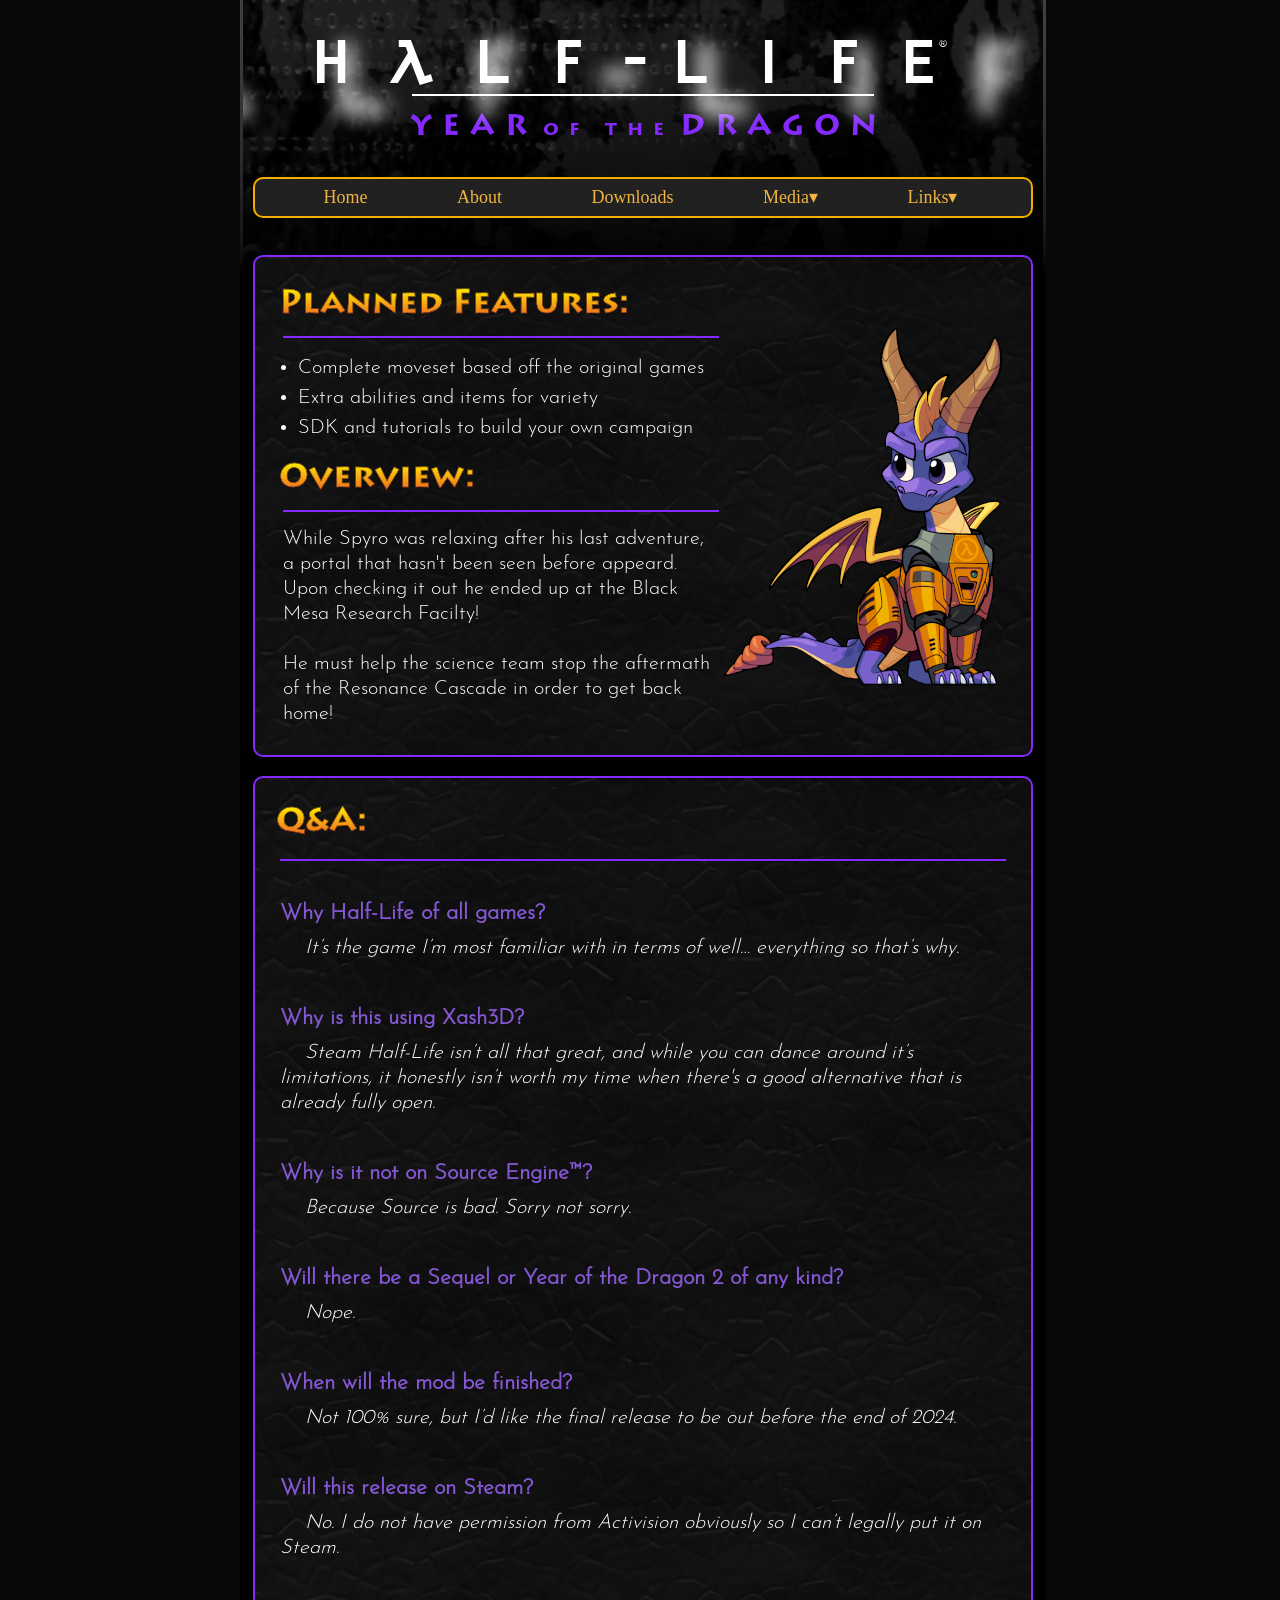
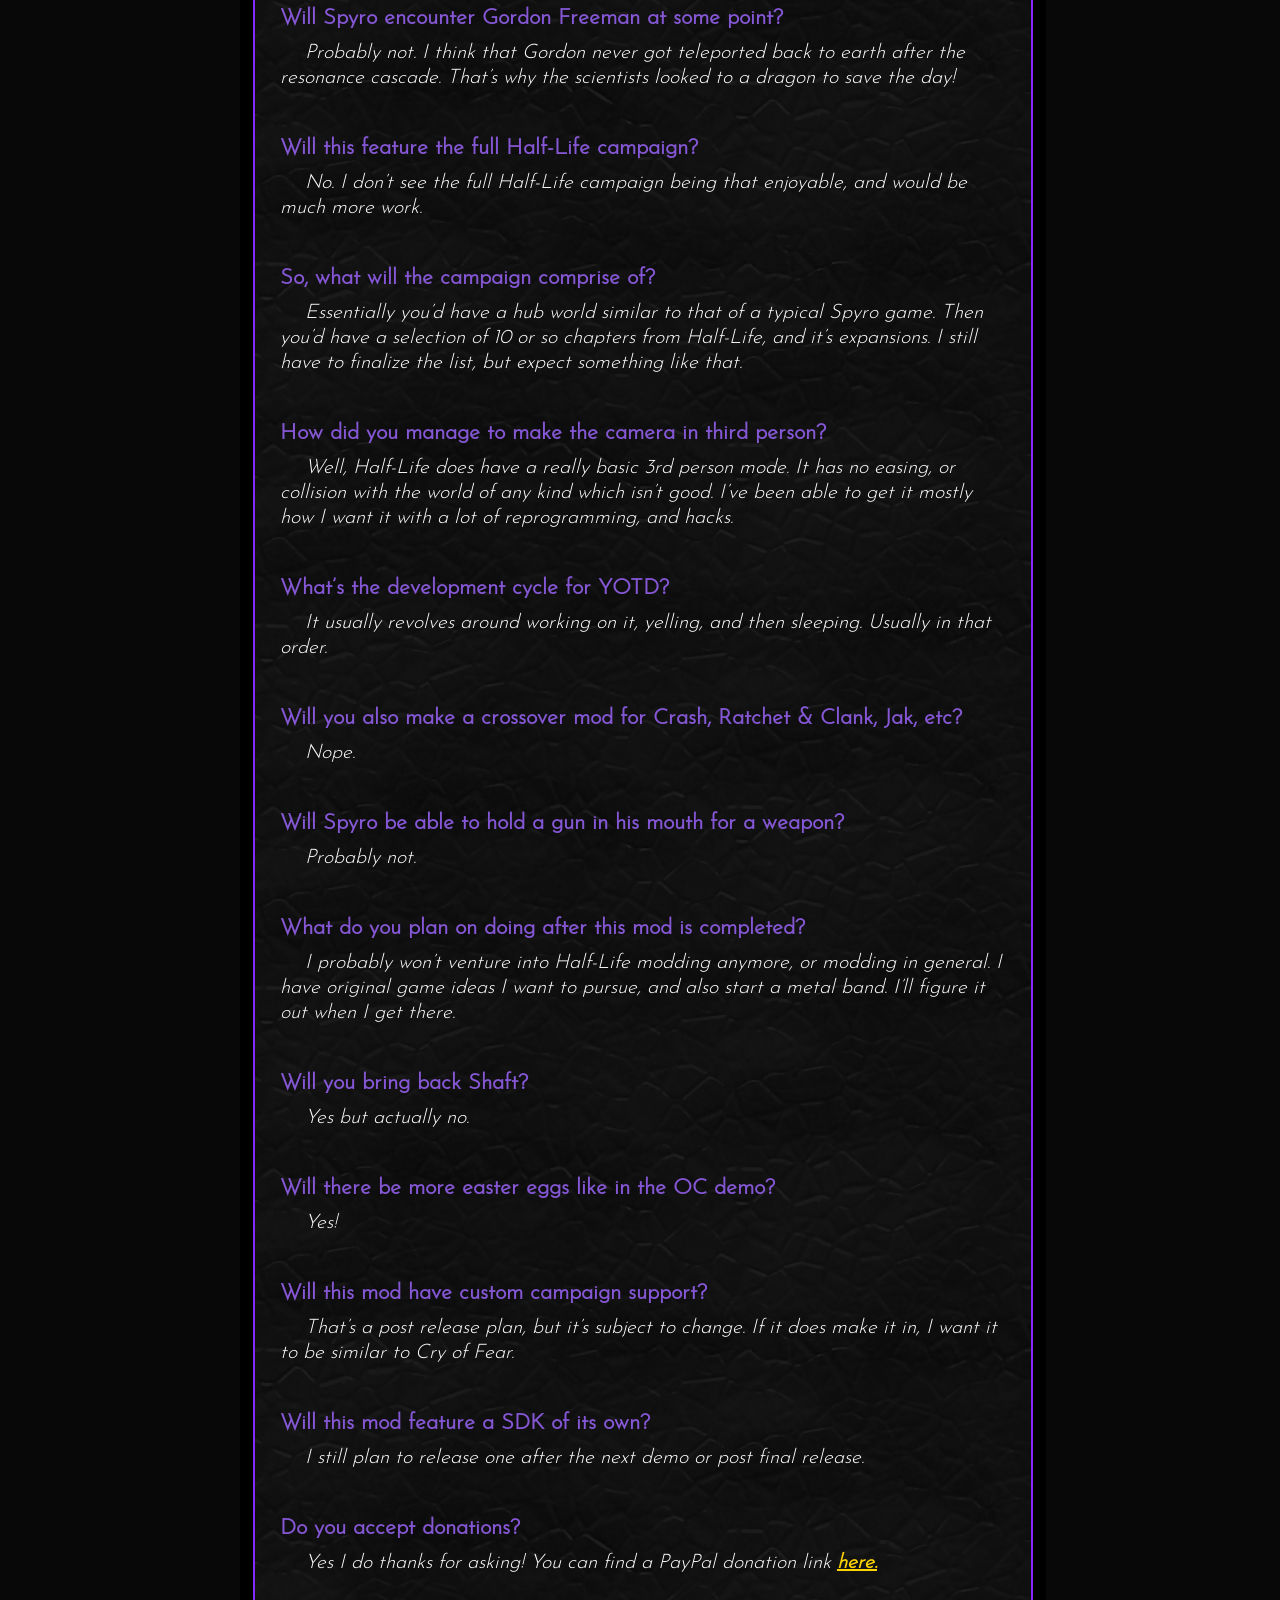
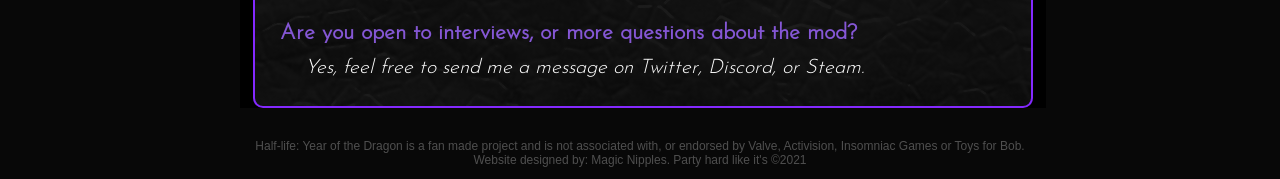
==== about.html @ 9bfd7ac0 "Initial commit of website." ====
<!--
	I made a website for this mod!
	Website mostly created by: Magic Nipples
	
	Some of the base is from the Shaft website
	designed by: https://jaycie.erysdren.me/
	
	I don't care if you look at this source code
	or not. Thanks!
	
	https://twitter.com/Magic_Nipples
-->
<html>
	<head>
		<title>Half-Life: Year of the Dragon</title>
		<meta property="og:type" 		content="website">
		<meta property="og:url" 		content="https://hlyotd.com/">
		<meta property="og:title" 		content="Half-Life: Year of the Dragon">
		<meta property="og:description" content="A crossover mod that brings the world of Spyro the Dragon to Half-Life!">
		<meta name="description" 		content="A crossover mod that brings the world of Spyro the Dragon to Half-Life!">
		<meta property="og:image" 		content="https://hlyotd.com/media/thumbnail_1.png">
		<link rel="shortcut icon" type="image/png" href="media/favicon.png"/>
		<link rel="stylesheet" type="text/css" href="css/yotd.css">
	</head>
	
	<body>
		<div class="container-background">
			<div class="container">
				<div class="animmove">
					<div class="animflash">
						<h1>HALF-LIFE</h1>
					</div>
					<div class="animmove-blur">
						<div class="container-blur">
							<h1-blur>HALF-LIFE</h1-blur>
						</div>
					</div>
				</div>
				
				<hr style="width:460px; margin-top:-35px">
				
				<div class="animflash">
					<div class="container-margin">
						<yotd-large>YEAR</yotd-large> <yotd-small>of the</yotd-small> <yotd-large>DRAGON</yotd-large>
					</div>
				</div>
			</div>
			
			<br>
			
			<!--===============-->
			<!--Navigation Menu-->
			<!--===============-->
			<div class="window-column">
				<ul class="navbar">
					<li><a href="/">Home</a></li>
					<li><a href="about">About</a></li>
					<li><a href="downloads">Downloads</a></li>
					<li><a>Media&#9662;</a>
						<ul class="dropdown">
							<li style="padding-right:0px;"><a href="/media#2021">2021</a></li>
							<li style="padding-right:0px;"><a href="/media#2020">2020</a></li>
							<li style="padding-right:0px;"><a href="/media#2019">2019</a></li>
							<li style="padding-right:0px;"><a href="/media#2017-2018">2017-18</a></li>
							<li style="padding-right:0px;"><a href="/media#tidbits">Tidbits</a></li>
						</ul>
					</li>
					<li><a>Links&#9662;</a>
						<ul class="dropdown">
							<li style="padding-right:0px;"><a href="https://www.moddb.com/mods/year-of-the-dragon" target="_blank" >ModDB</a></li>
							<li style="padding-right:0px;"><a href="https://discordapp.com/invite/RfzyAj7" target="_blank" >Discord</a></li>
							<li style="padding-right:0px;"><a href="https://twitter.com/Magic_Nipples" target="_blank" >Twitter</a></li>
							<li style="padding-right:0px;"><a href="https://www.paypal.me/magicnipples" target="_blank" >Donate</a></li>
						</ul>
					</li>
				</ul>
				<br>
			</div>
		
			<!--===============-->
			<!--Main Body-->
			<!--===============-->
			<div class="window">
				<table class="table-align-left">
					<tr>
						<th>
							<!--<img src="media/home/planned-features.png" style="border: 0; margin-bottom:-10px; margin-top:10px">-->
							<h1-body-header>Planned Features:</h1-body-header>
							<hr style="margin-bottom:15px; margin-top:10px; border: 1px solid #8429ff;">
							
							<ul class="light">
								<li class="light">Complete moveset based off the original games </li>
								<li class="light">Extra abilities and items for variety</li>
								<li class="light">SDK and tutorials to build your own campaign</li>
							</ul>
							
							<h1-body-header>Overview:</h1-body-header>
							<hr style="margin-bottom:15px; margin-top:10px; border: 1px solid #8429ff;">
							
							<p class="light">
								While Spyro was relaxing after his last adventure, a portal that hasn't been seen before
								appeard. Upon checking it out he ended up at the Black Mesa Research Facilty!
								<br>
								<br>
								He must help the science team stop the aftermath of the Resonance Cascade
								in order to get back home!
								<br>
							</p>
						</th>
						<th>
							<img src="media/home/pose2.png" style="border:0;">
						</th>
					</tr>
				</table>
			</div>
			
			<br>
			
			<div class="window">
				<h1-body-header>Q&A:</h1-body-header>
				<hr style="margin-bottom:35px; margin-top:15px; border: 1px solid #8429ff;">
				
				<p class="large-qa" style="margin-top:15px;">
					Why Half-Life of all games?
				</p>
				<p class="light-qa">
					It’s the game I’m most familiar with in terms of well… everything so that’s why.
				</p>
				<!--=================-->
				<p class="large-qa">
					Why is this using Xash3D?
				</p>
				<p class="light-qa">
					Steam Half-Life isn’t all that great, and while you can dance around it’s limitations, 
					it honestly isn’t worth my time when there's a good alternative that is already fully open.
				</p>
				<!--=================-->
				<p class="large-qa">
					Why is it not on Source Engine™?
				</p>
				<p class="light-qa">
					Because Source is bad. Sorry not sorry.
				</p>
				<!--=================-->
				<p class="large-qa">
					Will there be a Sequel or Year of the Dragon 2 of any kind?
				</p>
				<p class="light-qa">
					Nope.
				</p>
				<!--=================-->
				<p class="large-qa">
					When will the mod be finished?
				</p>
				<p class="light-qa">
					Not 100% sure, but I’d like the final release to be out before the end of 2024.
				</p>
				<!--=================-->
				<p class="large-qa">
					Will this release on Steam?
				</p>
				<p class="light-qa">
					No. I do not have permission from Activision obviously so I can’t legally put it on Steam.
				</p>
				<!--=================-->
				<p class="large-qa">
					Will Spyro encounter Gordon Freeman at some point?
				</p>
				<p class="light-qa">
					Probably not. I think that Gordon never got teleported back to earth after the resonance cascade. That’s why the scientists looked to a dragon to save the day!
				</p>
				<!--=================-->
				<p class="large-qa">
					Will this feature the full Half-Life campaign?
				</p>
				<p class="light-qa">
					No. I don’t see the full Half-Life campaign being that enjoyable, and would be much more work.
				</p>
				<!--=================-->
				<p class="large-qa">
					So, what will the campaign comprise of?
				</p>
				<p class="light-qa">
					Essentially you’d have a hub world similar to that of a typical Spyro game. 
					Then you’d have a selection of 10 or so chapters from Half-Life, and it’s expansions. 
					I still have to finalize the list, but expect something like that.
				</p>
				<!--=================-->
				<p class="large-qa">
					How did you manage to make the camera in third person?
				</p>
				<p class="light-qa">
					Well, Half-Life does have a really basic 3rd person mode. It has no easing, or collision with the world of any kind which isn’t good. I’ve been able to get it mostly how I want it with a lot of reprogramming, and hacks.
				</p>
				<!--=================-->
				<p class="large-qa">
					What’s the development cycle for YOTD?
				</p>
				<p class="light-qa">
					It usually revolves around working on it, yelling, and then sleeping. Usually in that order.
				</p>
				<!--=================-->
				<p class="large-qa">
					Will you also make a crossover mod for Crash, Ratchet & Clank, Jak, etc?
				</p>
				<p class="light-qa">
					Nope.
				</p>
				<!--=================-->
				<p class="large-qa">
					Will Spyro be able to hold a gun in his mouth for a weapon?
				</p>
				<p class="light-qa">
					Probably not.
				</p>
				<!--=================-->
				<p class="large-qa">
					What do you plan on doing after this mod is completed?
				</p>
				<p class="light-qa">
					I probably won’t venture into Half-Life modding anymore, or modding in general. 
					I have original game ideas I want to pursue, and also start a metal band. 
					I’ll figure it out when I get there.
				</p>
				<!--=================-->
				<p class="large-qa">
					Will you bring back Shaft?
				</p>
				<p class="light-qa">
					Yes but actually no.
				</p>
				<!--=================-->
				<p class="large-qa">
					Will there be more easter eggs like in the OC demo?
				</p>
				<p class="light-qa">
					Yes!
				</p>
				<!--=================-->
				<p class="large-qa">
					Will this mod have custom campaign support?
				</p>
				<p class="light-qa">
					That’s a post release plan, but it’s subject to change. If it does make it in, I want it to be similar to Cry of Fear.
				</p>
				<!--=================-->
				<p class="large-qa">
					Will this mod feature a SDK of its own?
				</p>
				<p class="light-qa">
					I still plan to release one after the next demo or post final release.
				</p>
				<!--=================-->
				<p class="large-qa">
					Do you accept donations?
				</p>
				<p class="light-qa">
					Yes I do thanks for asking! You can find a PayPal donation link 
					<a style="font-weight:900; color:ffd300;" href="https://www.paypal.me/magicnipples" target="_blank">
					here.</a>
				</p>
				<!--=================-->
				<p class="large-qa">
					Are you open to interviews, or more questions about the mod?
				</p>
				<p class="light-qa" style="margin-bottom:0px;">
					Yes, feel free to send me a message on Twitter, Discord, or Steam.
				</p>
				
			</div>
		</div>	
	</body>
	
	<br>
	
	<!--===============-->
	<!--Footer-->
	<!--===============-->
	<footer>
		<center>	
				<p>Half-life: Year of the Dragon is a fan made project and is not associated with, 
				or endorsed by Valve, Activision, Insomniac Games or Toys for Bob.<br>
				Website designed by: Magic Nipples. Party hard like it's &copy;2021</p>
		</center>
	</footer>
</html>
---- css/yotd.css ----
@font-face {
  font-family: "hl2";
  src: url("../fonts/halflife2.ttf") format("truetype");
}

@font-face {
  font-family: "Lithos";
  src: url("../fonts/LithosPro.otf") format("opentype");
}

@font-face {
  font-family: "JosefinSans";
  src: url("../fonts/JosefinSansLight.ttf") format("truetype");
}

.container-background{
	background-image: url("../media/bg-middle.png");
	background-position: top center;
	background-repeat: no-repeat;
	background-color: black;
	background-attachment: local;
	width:806px;
}

.container{
	overflow: hidden;
	width:800px;
	white-space: nowrap;
	margin:auto;
	text-align:center;
}

.container-margin{
	margin-left:10px;
	margin-top:25px;
}

.container-blur{
	z-index:-1;
	margin-left:-195px;
	margin-top:-85px;
}

h1-body-header{
	font-family:"lithos";
	font-size:34px;
	background: -webkit-linear-gradient(#ffef01, #eb5026);
	-webkit-background-clip: text;
	-webkit-text-fill-color: transparent;
	-webkit-text-stroke-width: 0.5px;
	-webkit-text-stroke-color: #4C1818;
	margin-left:-4px;
}

h1{
	font-family:"hl2";
	font-size:60px;
	font-weight: normal;
	color:white; /*color:#f3ae00;*/
	line-height: 5px;
	margin-top:55px;
}

h1-blur{
	font-family:"hl2";
	font-size:100px;
	font-weight: normal;
	letter-spacing: 10px;
	color: transparent;
	text-shadow: 0 0 20px white;
}

yotd-large{
	font-family:"lithos";
	font-size:30px;
	font-weight: normal;
	color:#8429ff;
	line-height: 5px;
	letter-spacing: 10px;
}

yotd-small{
	font-family:"lithos";
	font-size:20px;
	font-weight: normal;
	color:#8429ff;
	line-height: 5px;
	letter-spacing: 10px;
}

h3{
	font-family:"Trebuchet MS";
	font-size:24px;
	font-weight:bold;
	color:#8429ff;
	letter-spacing: 10px;
}

body{
	background-color:#080808;
	font-family:"JosefinSans";
	color:#ffffff;
	font-size:18px;
}

hr{
	border: 1px solid white;
}

p.large{
	font-weight:900;
	font-size:25px;
	line-height:35px;
}

p.light{
	font-weight:400;
	font-size:20px;
	line-height:25px;
	margin-top:2px;
}

li.light{
	margin-left:-25px;
	font-weight:100;
	font-size:20px;
	line-height:30px;
}

ul.light{
	margin-top:-0px;
}

p.large-qa{
	font-weight:900;
	font-size:22px;
	line-height:35px;
	color:#8557d5;
	margin-bottom:-15px;
}

p.light-qa{
	font-weight:400;
	font-size:20px;
	line-height:25px;
	font-style: italic;
	text-indent: 25px;
	margin-bottom:40px;
}


footer{
	overflow: hidden;
	width:800px;
	margin:auto;
	text-align:center;
	white-space:normal;
	
	font-family:"arial";
	font-weight:100;
	font-size:12px;
	color:#4f4f4f;
}

ul.navbar{
	font-family:"Trebuchet MS";
	text-align:center;
	padding:0;
	padding-left:30px;
	list-style:none;
	background:#212121;
	border-radius:10px;
	border:2px solid #f3ae00;
	white-space:nowrap;
}

ul.navbar li{
	padding-right:35px;
	display:inline-block;
	position:relative;
	line-height:21px;
	text-align:center
}

ul.navbar li a{
	display:block;
	padding:8px 25px;
	color:#F0B43F;
	text-decoration:none
}

ul.navbar li a:hover{
	color:#ffd300;
	text-shadow: 0 0 8px #f0b43f;
	background:#181818;
	border-radius:10px;
}

ul.navbar li:hover ul.dropdown{
	display:block
}

ul.navbar li ul.dropdown{
	display:none;
	list-style:none;
	padding:0;
	min-width:125px;
	background:#212121;
	position:absolute;
	z-index:1;
	margin-left:-12px;
	border-bottom-left-radius:10px;
	border-bottom-right-radius:10px;
	border-left: 2px solid #f3ae00;
	border-right: 2px solid #f3ae00;
	border-bottom: 2px solid #f3ae00;
}

ul.navbar li ul.dropdown li{
	display:block;
}

.window-column{
	min-width:780px;
	max-width:780px;
	margin: auto;
}

.window-row{
	display:flex;
	flex-direction:row;
	justify-content:space-between;
	align-items:stretch;
	max-width:780px;
}

.window{
	position:static;
	border: 2px solid #8429ff;
	background-color:#212121;
	padding:25px;
	box-sizing:border-box;
	margin: auto;
	min-width:780px;
	max-width:780px;
	border-radius:10px;
	background-image: url("../media/bg-body.png");
}

.table-align-left{
	width: 100%;
	text-align: left;
}

/*.float-left{float:left;margin-right:16px}.float-right{float:right;margin-left:16px}*/

html {
	max-width: 800px;
	overflow: auto;
	scroll-behavior:smooth;
	/*min-height: 2000px;*/
	margin: auto;	
}

body {
	margin: auto;
	width:800px;
}

footer
{
	z-index:-1;
    position:local;
    bottom:0;
}

img.download{
	margin-left:-3px;
	border: 2px solid #f3ae00;
	border-radius:5px;
}

a:hover img.download{
	box-shadow: 0px 0px 10px #f0b43f;
}

img.media{
	width:220px;
	margin:5px;
	border: 2px solid #f3ae00;
	border-radius:5px;
}

/*movement effect on header*/
.animmove{
	-webkit-touch-callout: none;
	-webkit-user-select: none;
	-khtml-user-select: none;
	-moz-user-select: none;
	-ms-user-select: none;
  
	position: relative;
	animation-name: moveleftright;
	animation-duration: 8s;
	animation-iteration-count: infinite;
	animation-timing-function: linear;
}

@keyframes moveleftright{
	0%   {left:-25px; top:0px;}
	35%  {left:30px; top:0px;}
	45%  {left:-10px; top:0px;}
	65%  {left:25px; top:0px;}
	80%  {left:-30px; top:0px;}
	90%  {left:30px; top:0px;}
	100% {left:-25px; top:0px;}
}


/*flashing effect on header*/
.animflash{
	-webkit-touch-callout: none;
	-webkit-user-select: none;
	-khtml-user-select: none;
	-moz-user-select: none;
	-ms-user-select: none;
  
	animation-name: flashing;
	animation-duration: 6s;
	animation-iteration-count: infinite;
	animation-timing-function: step-start;
}

@keyframes flashing{
	14%   {text-shadow: 0 0 0px transparent}
	15%   {text-shadow: 0 0 10px white}
	17%   {text-shadow: 0 0 0px transparent}
  
	32%   {text-shadow: 0 0 0px transparent}
	33%   {text-shadow: 0 0 10px white}
	35%   {text-shadow: 0 0 0px transparent}
  
	64%   {text-shadow: 0 0 0px transparent}
	65%   {text-shadow: 0 0 10px white}
	67%   {text-shadow: 0 0 0px transparent}
  
	80%   {text-shadow: 0 0 0px transparent}
	81%   {text-shadow: 0 0 15px white}
	83%   {text-shadow: 0 0 0px transparent}
}


/*blur moving effect*/
.animmove-blur{
	position: relative;
	animation-name: moveleftrightblur;
	animation-duration: 8s;
	animation-iteration-count: infinite;
	animation-timing-function: linear;
}

@keyframes moveleftrightblur{
	0%   {left:-25px; top:0px;}
	35%  {left:30px; top:0px;}
	45%  {left:-10px; top:0px;}
	65%  {left:25px; top:0px;}
	80%  {left:-30px; top:0px;}
	90%  {left:30px; top:0px;}
	100% {left:-25px; top:0px;}
}


/*carousel*/
.mySlides{
	position: relative;
	animation-name: swipping;
	animation-duration: 6s;
	animation-iteration-count: infinite;
	animation-timing-function: ease;
}

@keyframes swipping{
	0%		{left:780px; opacity:0;}
	5%		{left:0px; opacity:1;}
	
	95%		{right:0; opacity:1;}
	100%	{right:780px; opacity:0;}
}
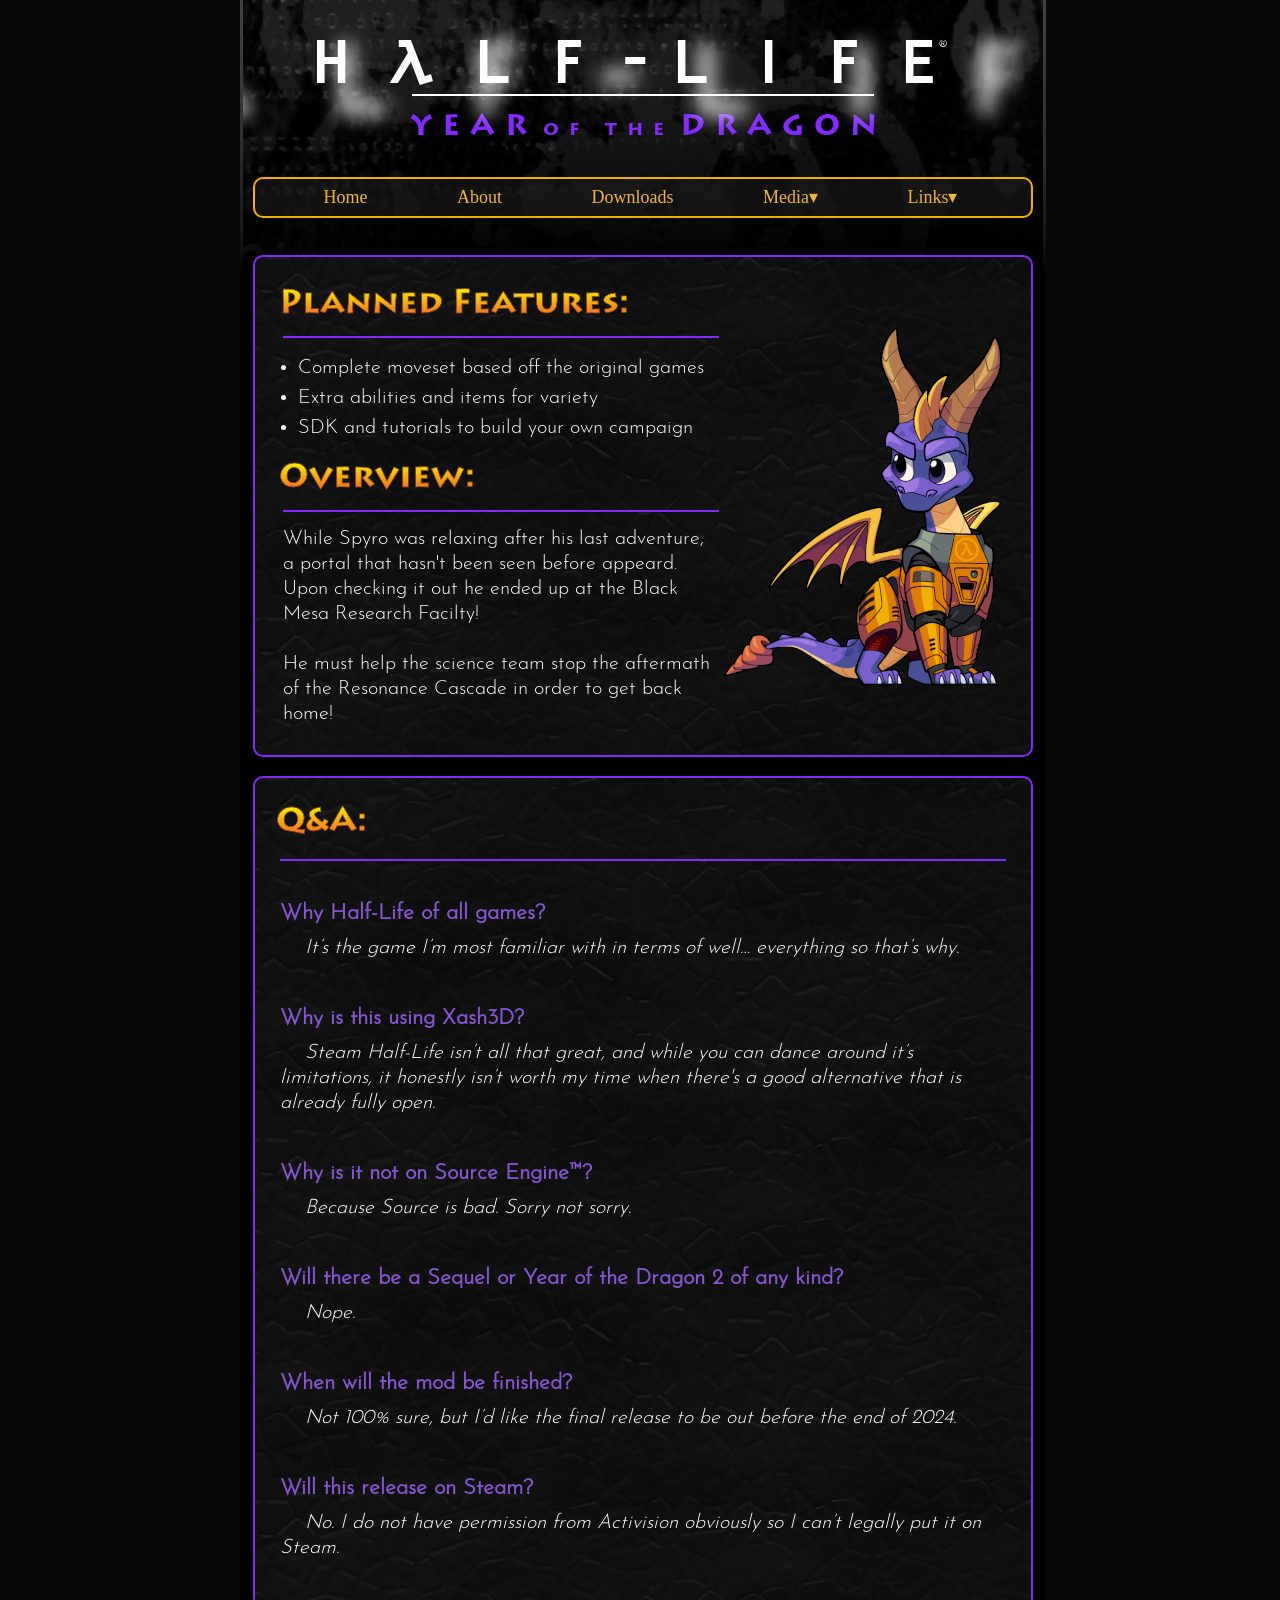
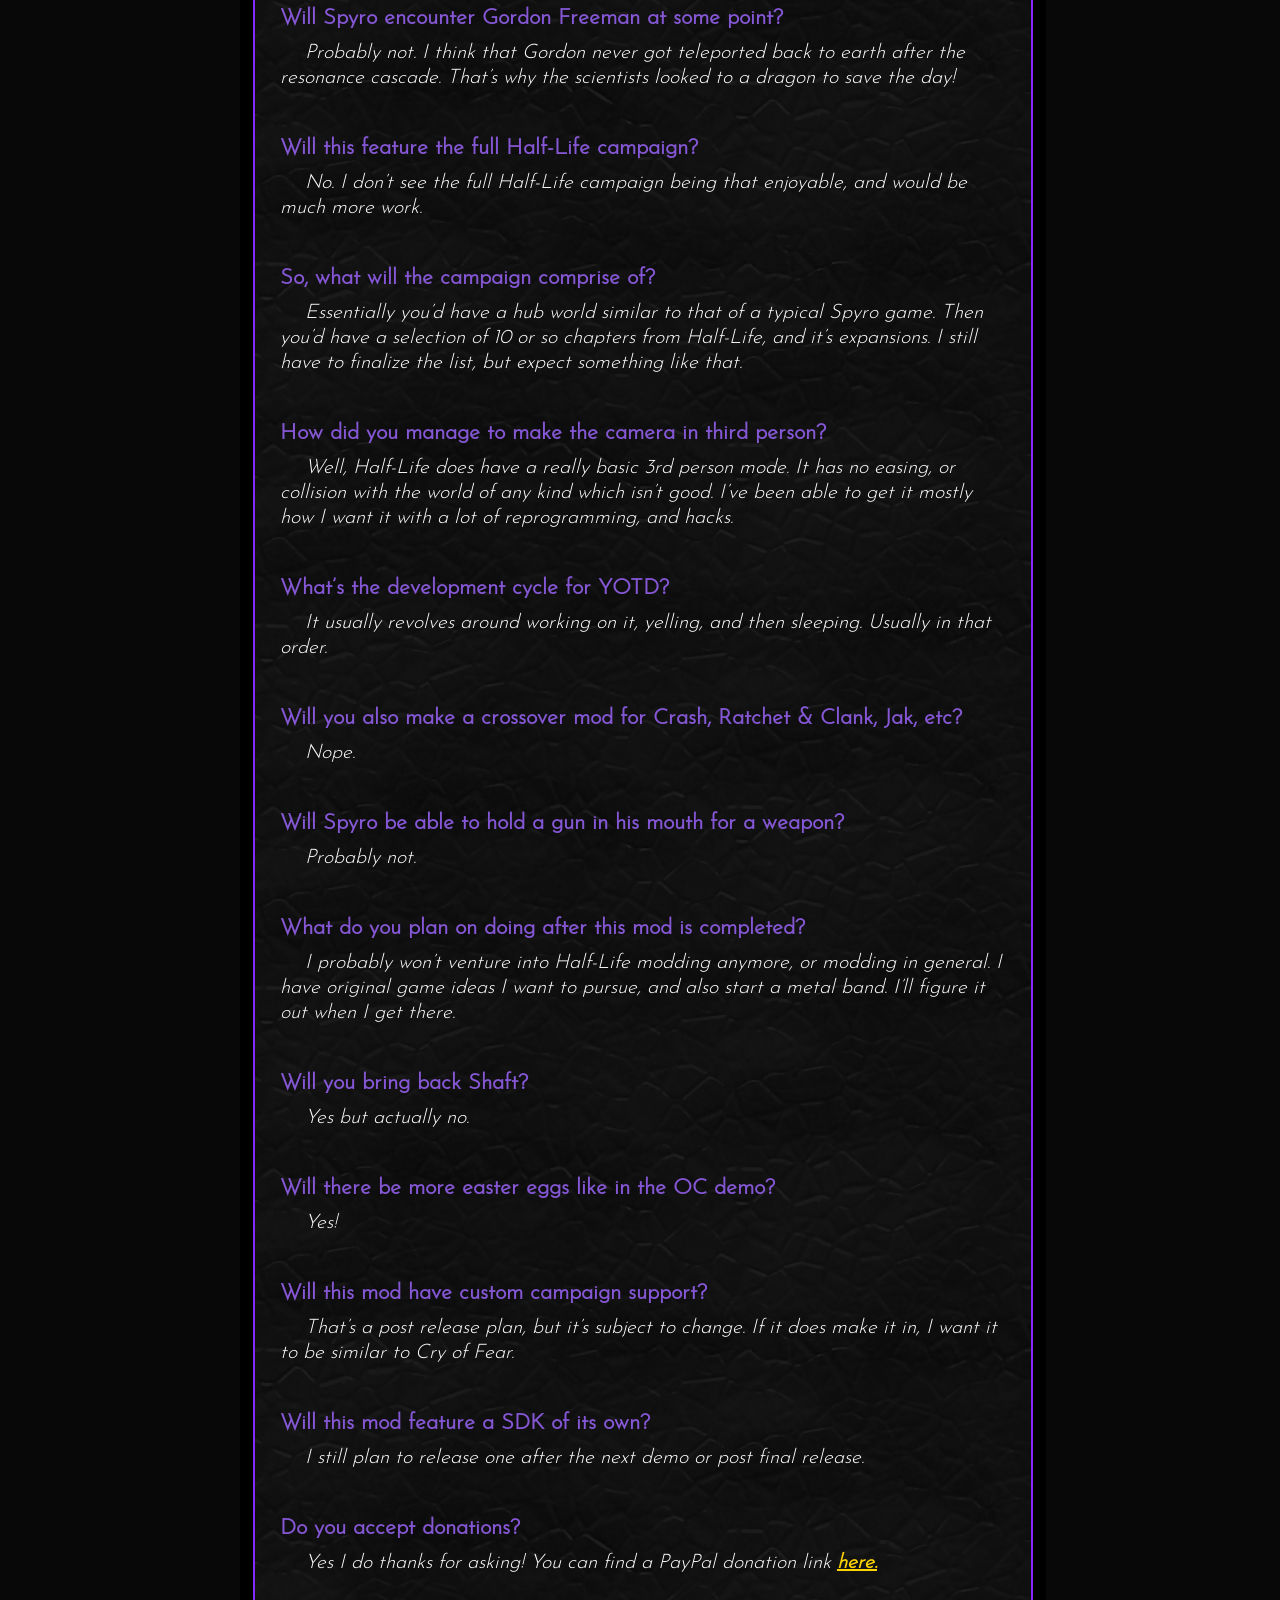
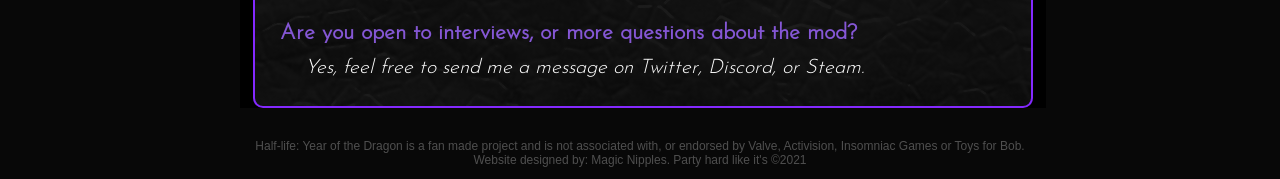
==== commit 8fa55bc0: "added videos page edited nav bar for videos page made navbar slightly transparent" ====
--- a/about.html
+++ b/about.html
@@ -53,16 +53,13 @@
 			<!--===============-->
 			<div class="window-column">
 				<ul class="navbar">
-					<li><a href="/">Home</a></li>
+					<li><a href="">Home</a></li>
 					<li><a href="about">About</a></li>
 					<li><a href="downloads">Downloads</a></li>
 					<li><a>Media&#9662;</a>
 						<ul class="dropdown">
-							<li style="padding-right:0px;"><a href="/media#2021">2021</a></li>
-							<li style="padding-right:0px;"><a href="/media#2020">2020</a></li>
-							<li style="padding-right:0px;"><a href="/media#2019">2019</a></li>
-							<li style="padding-right:0px;"><a href="/media#2017-2018">2017-18</a></li>
-							<li style="padding-right:0px;"><a href="/media#tidbits">Tidbits</a></li>
+							<li style="padding-right:0px;"><a href="/videos">Videos</a></li>
+							<li style="padding-right:0px;"><a href="/media">Images</a></li>
 						</ul>
 					</li>
 					<li><a>Links&#9662;</a>
--- a/css/yotd.css
+++ b/css/yotd.css
@@ -170,10 +170,12 @@
 	padding:0;
 	padding-left:30px;
 	list-style:none;
-	background:#212121;
+	/*background:#212121;*/
 	border-radius:10px;
 	border:2px solid #f3ae00;
 	white-space:nowrap;
+	
+	background: rgba(33, 33, 33, 0.5)
 }
 
 ul.navbar li{
@@ -194,8 +196,8 @@
 ul.navbar li a:hover{
 	color:#ffd300;
 	text-shadow: 0 0 8px #f0b43f;
-	background:#181818;
-	border-radius:10px;
+	/*background:#181818;
+	border-radius:10px;*/
 }
 
 ul.navbar li:hover ul.dropdown{
@@ -206,16 +208,20 @@
 	display:none;
 	list-style:none;
 	padding:0;
-	min-width:125px;
-	background:#212121;
+	/*min-width:125px;*/
+	/*background:#212121;*/
 	position:absolute;
 	z-index:1;
-	margin-left:-12px;
+	margin-left:-25px;
+	text-align:center;
+	width:100%;
 	border-bottom-left-radius:10px;
 	border-bottom-right-radius:10px;
 	border-left: 2px solid #f3ae00;
 	border-right: 2px solid #f3ae00;
 	border-bottom: 2px solid #f3ae00;
+	
+	background: rgba(19, 19, 19, 1.0)
 }
 
 ul.navbar li ul.dropdown li{
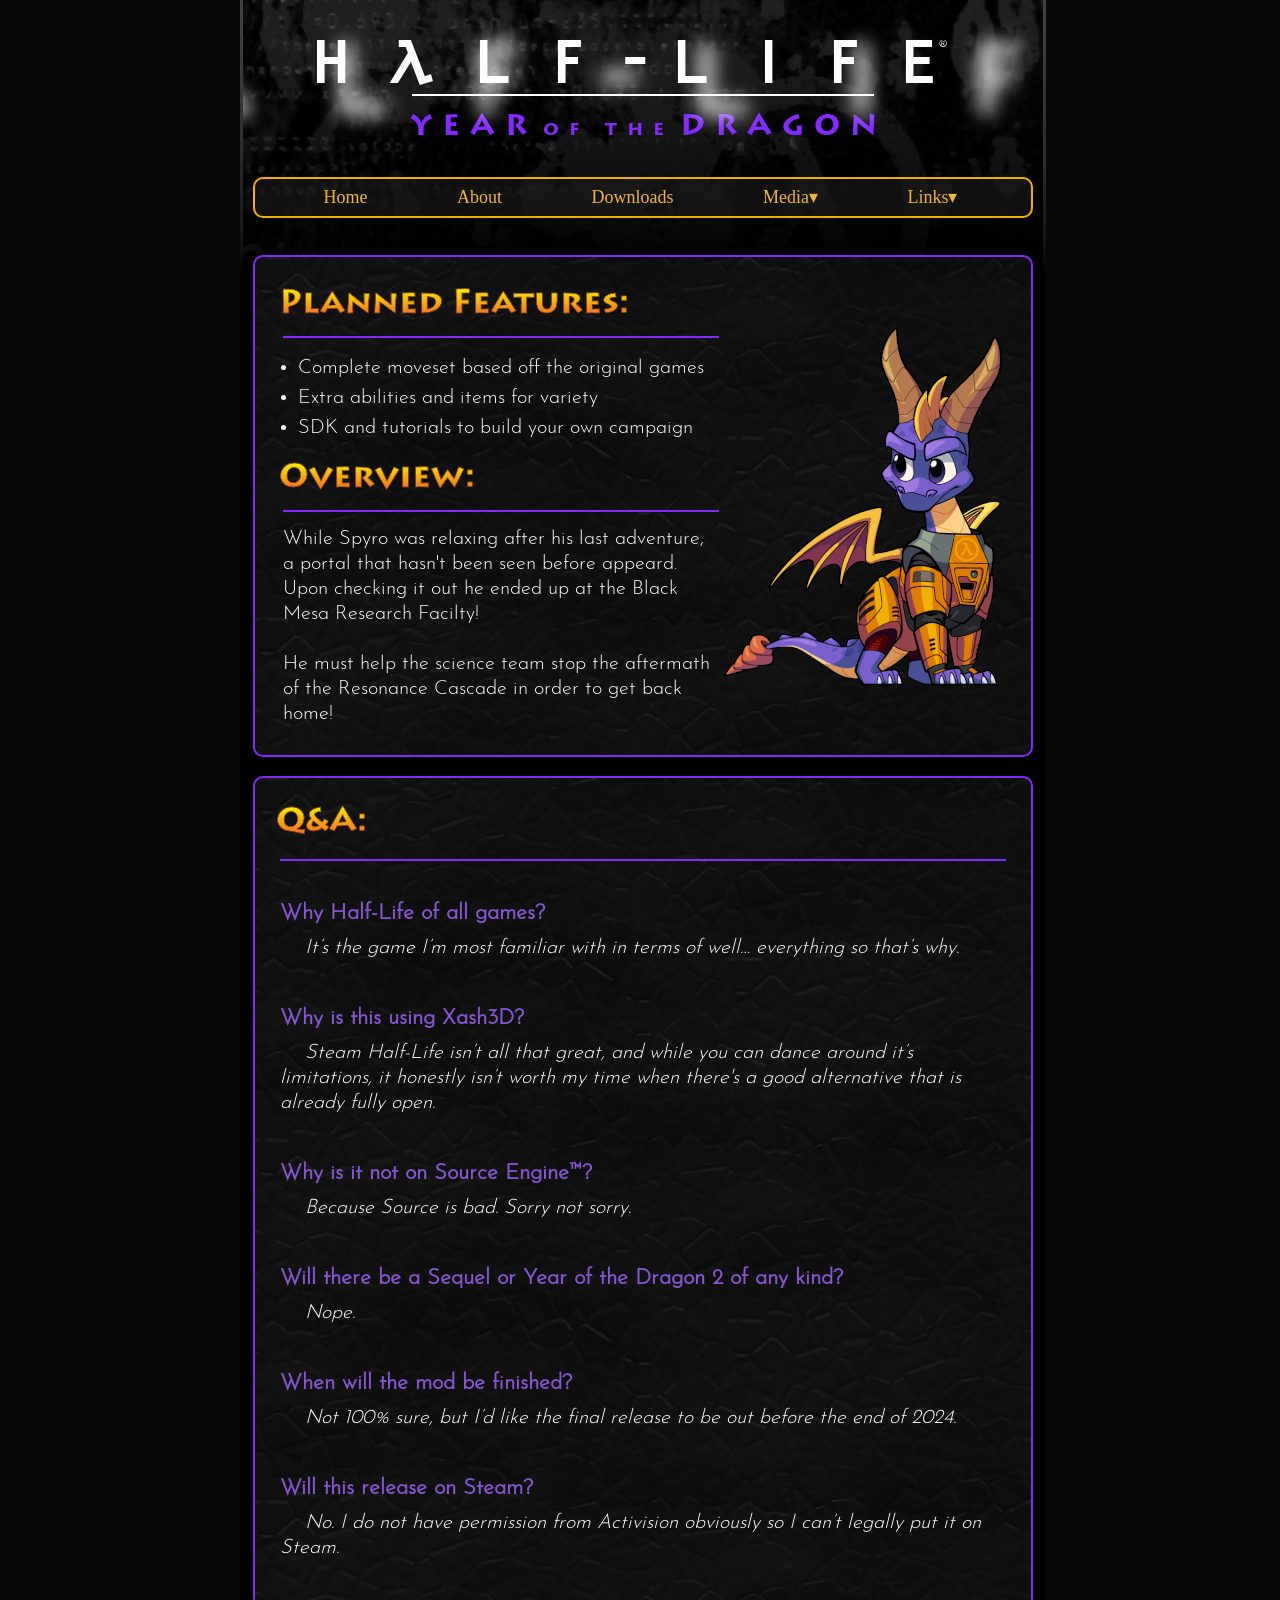
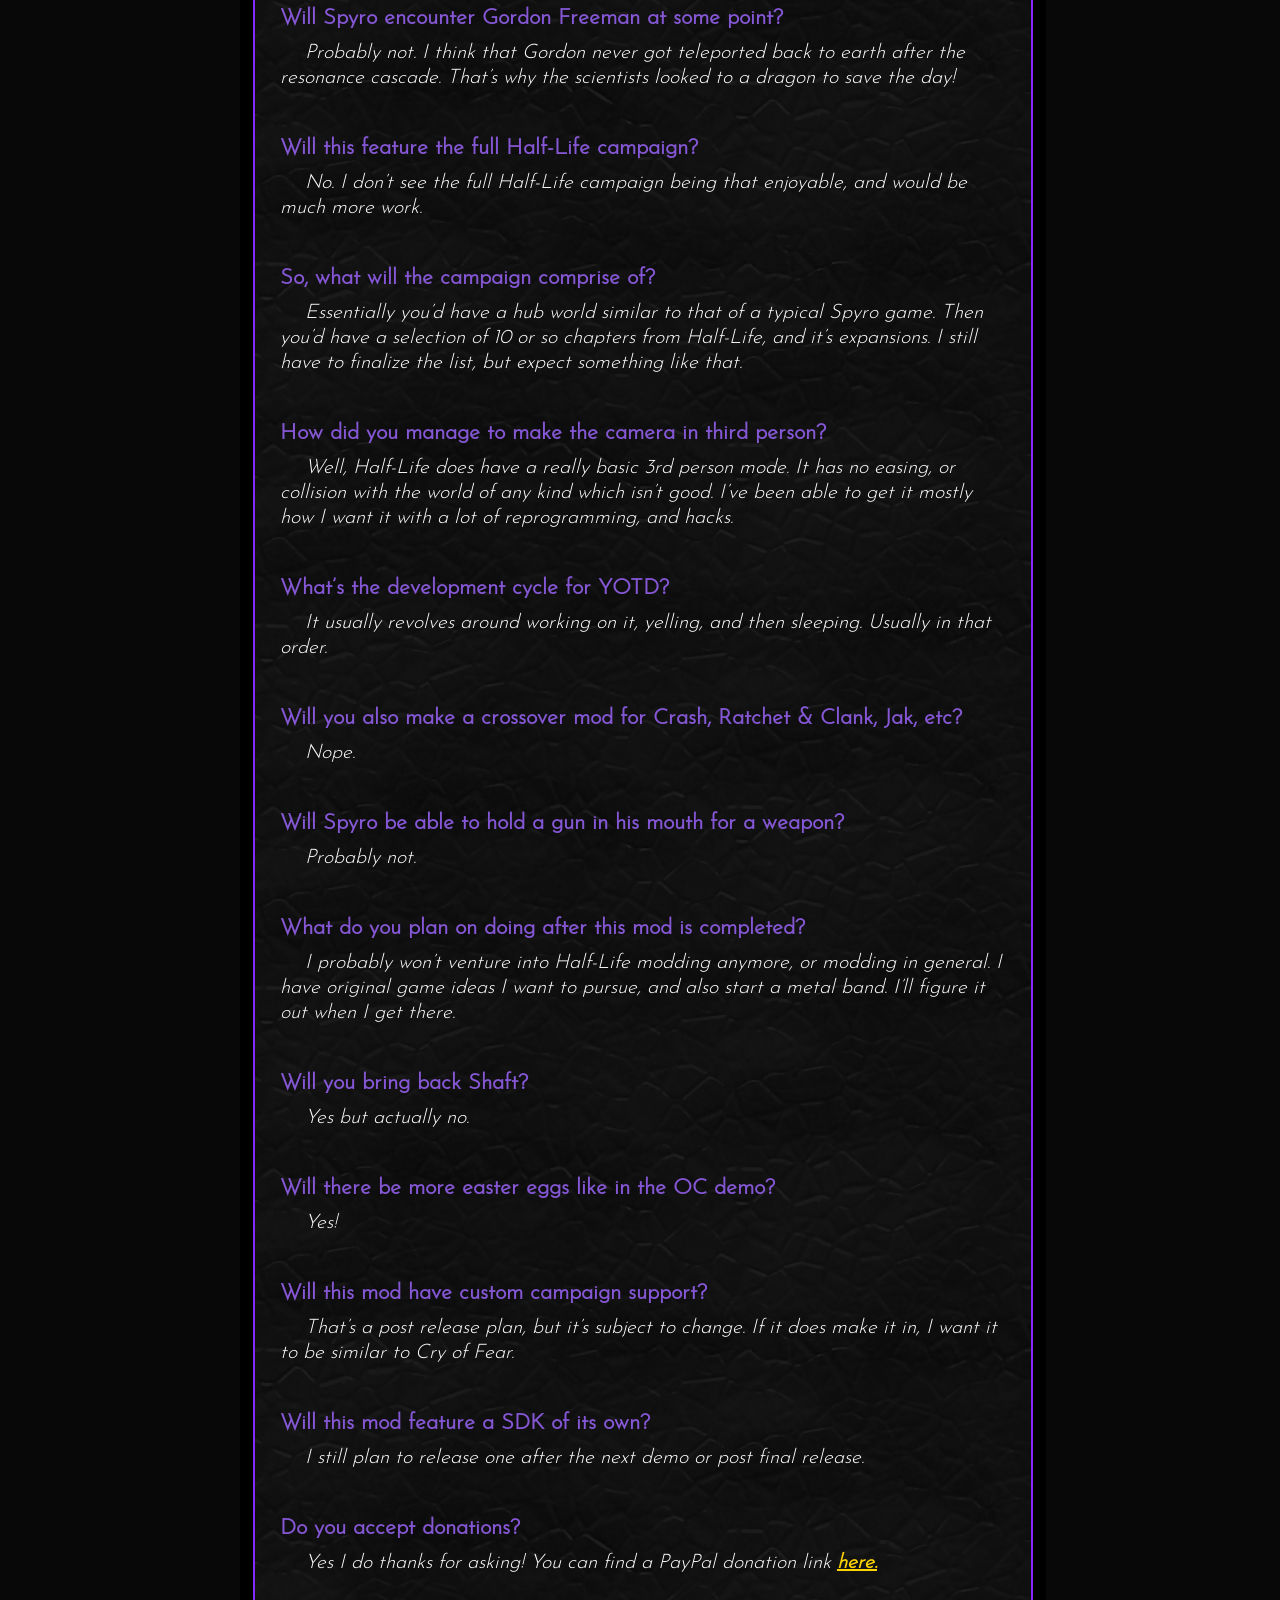
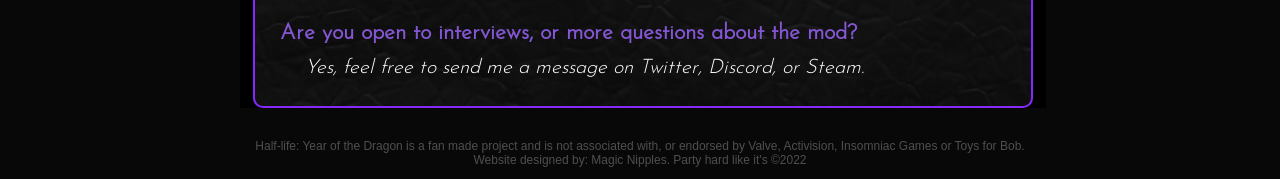
==== commit e3a7b1e7: "New Media and (C) for 2022" ====
--- a/about.html
+++ b/about.html
@@ -53,7 +53,7 @@
 			<!--===============-->
 			<div class="window-column">
 				<ul class="navbar">
-					<li><a href="">Home</a></li>
+					<li><a href="/">Home</a></li>
 					<li><a href="about">About</a></li>
 					<li><a href="downloads">Downloads</a></li>
 					<li><a>Media&#9662;</a>
@@ -277,7 +277,7 @@
 		<center>	
 				<p>Half-life: Year of the Dragon is a fan made project and is not associated with, 
 				or endorsed by Valve, Activision, Insomniac Games or Toys for Bob.<br>
-				Website designed by: Magic Nipples. Party hard like it's &copy;2021</p>
+				Website designed by: Magic Nipples. Party hard like it's &copy;2022</p>
 		</center>
 	</footer>
 </html>
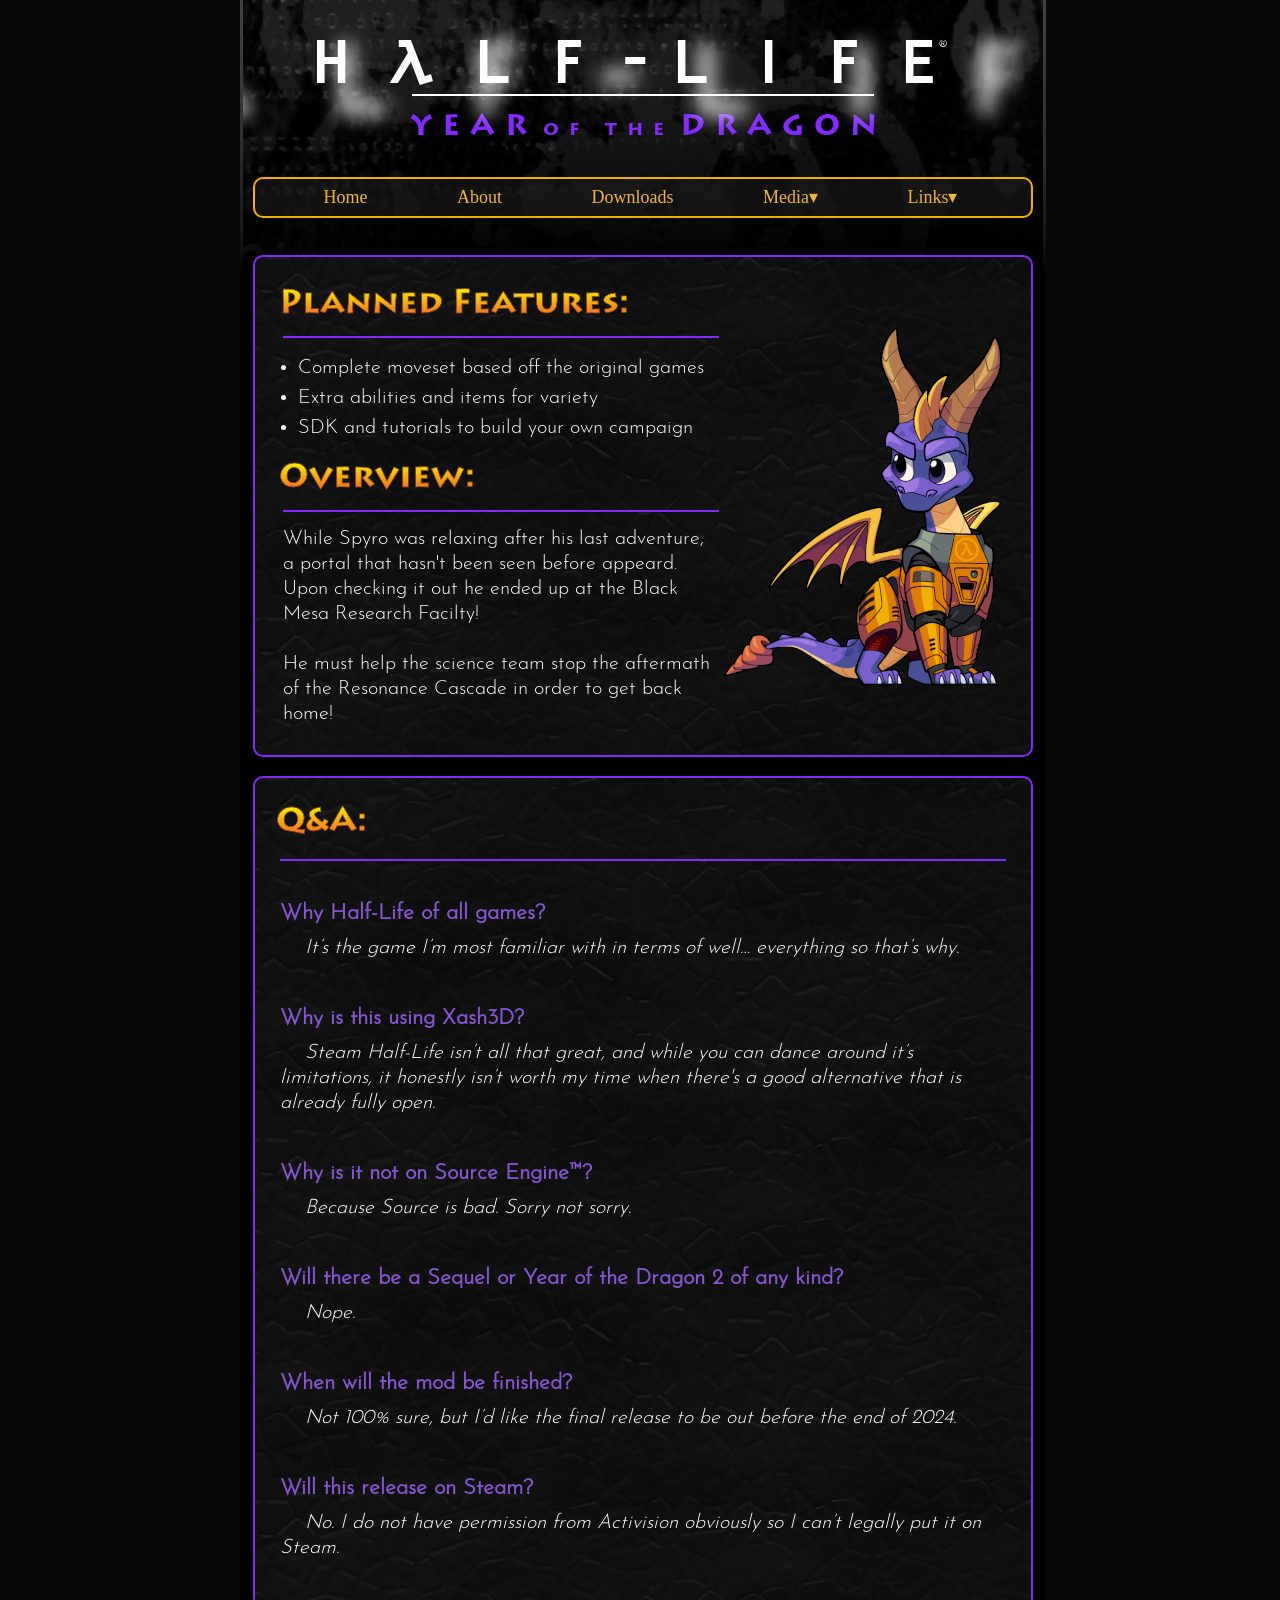
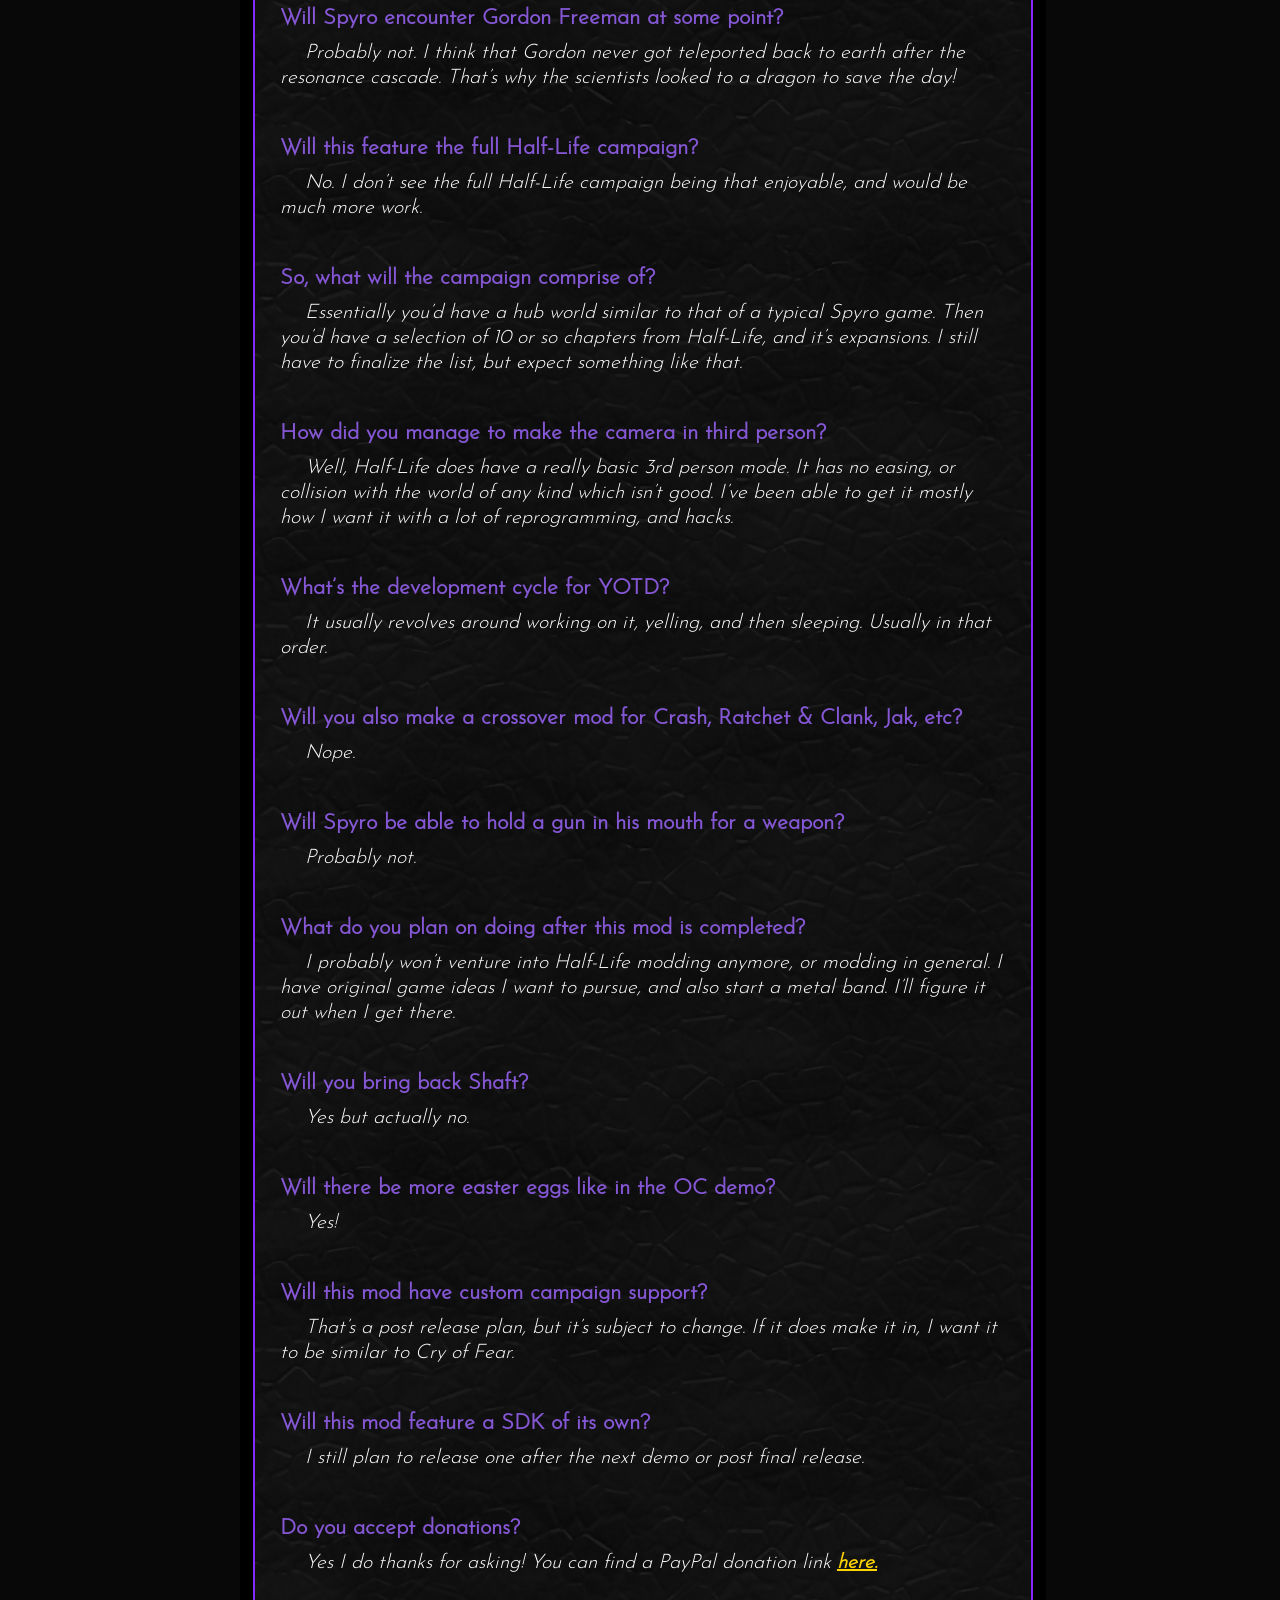
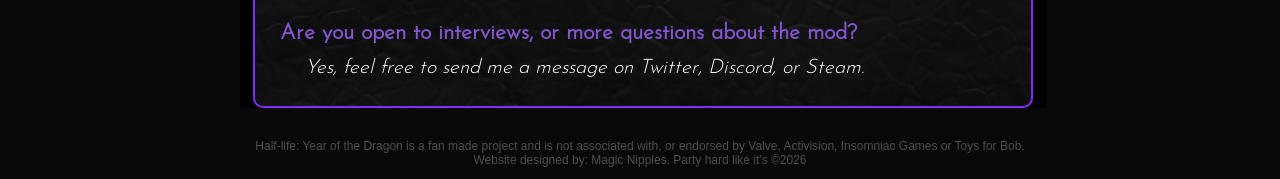
==== commit eb2d57da: "added script to footer to always grab current year." ====
--- a/about.html
+++ b/about.html
@@ -277,7 +277,7 @@
 		<center>	
 				<p>Half-life: Year of the Dragon is a fan made project and is not associated with, 
 				or endorsed by Valve, Activision, Insomniac Games or Toys for Bob.<br>
-				Website designed by: Magic Nipples. Party hard like it's &copy;2022</p>
+				Website designed by: Magic Nipples. Party hard like it's &copy;<script>document.write( new Date().getFullYear() );</script></p>
 		</center>
 	</footer>
 </html>
